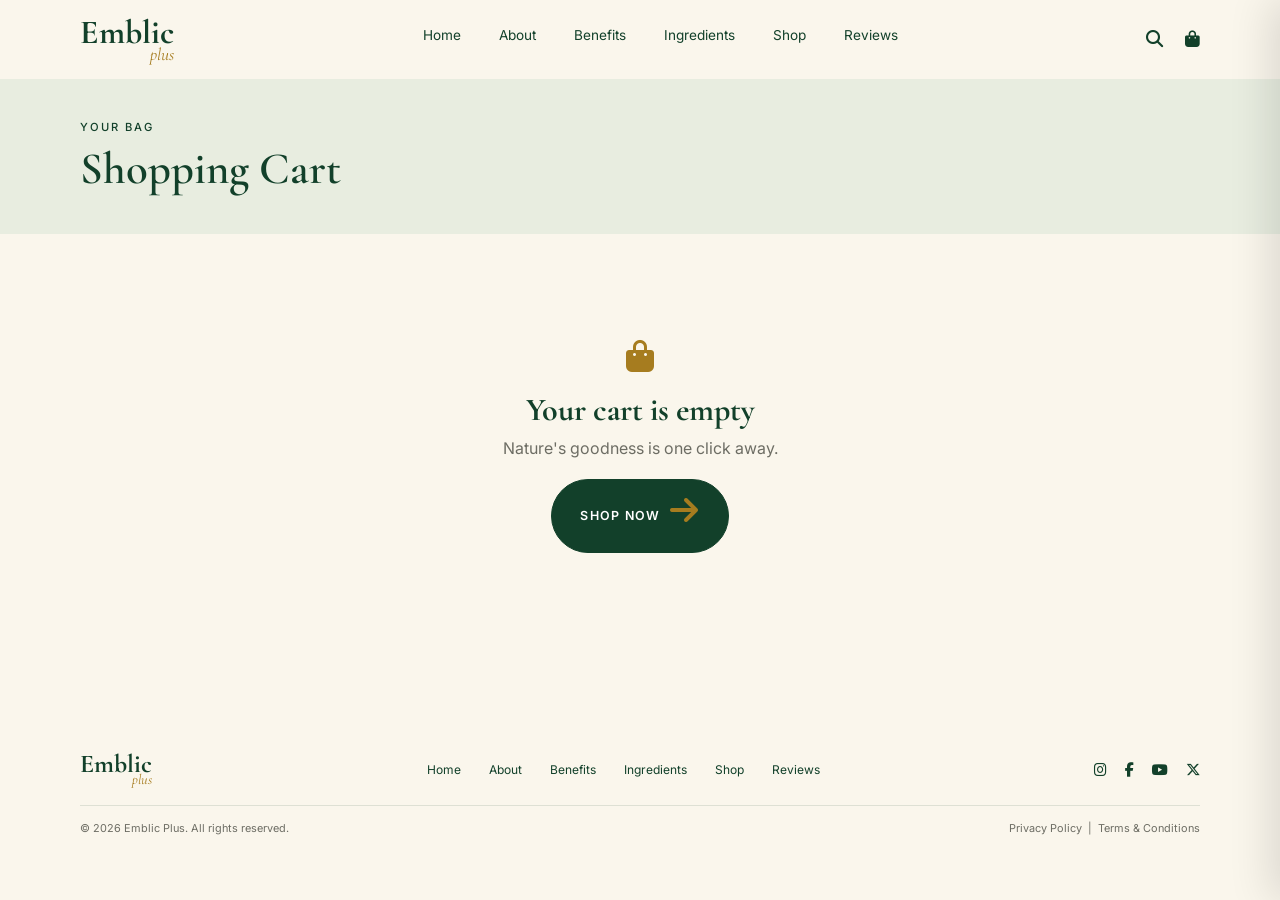
==== checkout.html @ 17063d4d "js embebed" ====
<!DOCTYPE html>
<html lang="en">
<head>
  <meta charset="UTF-8" />
  <meta name="viewport" content="width=device-width, initial-scale=1.0" />
  <title>Checkout | Emblic Plus</title>
  <link rel="preconnect" href="https://fonts.googleapis.com" />
  <link rel="preconnect" href="https://fonts.gstatic.com" crossorigin />
  <link href="https://fonts.googleapis.com/css2?family=Caveat:wght@500&family=Cormorant+Garamond:ital,wght@0,500;0,600;0,700;1,500;1,600&family=Inter:wght@400;500;600&display=swap" rel="stylesheet" />
  <link rel="stylesheet" href="https://cdnjs.cloudflare.com/ajax/libs/font-awesome/6.5.2/css/all.min.css" />
  <link rel="stylesheet" href="css/style.css" />
</head>
<body data-page="checkout">
  <div id="site-header"></div>

  <section class="checkout">
    <div class="container" id="checkoutWrap">
      <nav class="crumbs"><a href="cart.html">Cart</a> / <span>Checkout</span></nav>
      <h1 class="section-title">Checkout</h1>

      <div class="cart-grid">
        <form class="panel" id="checkoutForm" novalidate>
          <h3>Contact</h3>
          <div class="fields">
            <label class="field"><span>First name</span><input name="firstName" required autocomplete="given-name" /><em>Please enter your first name</em></label>
            <label class="field"><span>Last name</span><input name="lastName" required autocomplete="family-name" /><em>Please enter your last name</em></label>
            <label class="field"><span>Phone</span><input name="phone" type="tel" required pattern="^(\+92|0)3[0-9]{2}-?[0-9]{7}$" placeholder="03XX-XXXXXXX" autocomplete="tel" /><em>Enter a valid mobile number, e.g. 0300-1234567</em></label>
            <label class="field"><span>Email <small>(optional)</small></span><input name="email" type="email" autocomplete="email" /><em>Enter a valid email</em></label>
          </div>

          <h3>Delivery address</h3>
          <div class="fields">
            <label class="field field--full"><span>Address</span><input name="address" required autocomplete="street-address" placeholder="House, street, area" /><em>Please enter your address</em></label>
            <label class="field"><span>City</span>
              <select name="city" required>
                <option value="">Select city</option>
                <option>Karachi</option><option>Lahore</option><option>Islamabad</option><option>Rawalpindi</option>
                <option>Faisalabad</option><option>Multan</option><option>Peshawar</option><option>Quetta</option>
                <option>Sialkot</option><option>Hyderabad</option><option>Other</option>
              </select><em>Please choose your city</em></label>
            <label class="field"><span>Postal code <small>(optional)</small></span><input name="postal" inputmode="numeric" autocomplete="postal-code" /></label>
            <label class="field field--full"><span>Order notes <small>(optional)</small></span><textarea name="notes" rows="2" placeholder="Landmark, delivery time…"></textarea></label>
          </div>

          <h3>Payment</h3>
          <div class="pay">
            <label class="pay__opt"><input type="radio" name="payment" value="cod" checked /><span><i class="fa-solid fa-money-bill-wave"></i> Cash on Delivery<small>Pay when your order arrives</small></span></label>
            <label class="pay__opt"><input type="radio" name="payment" value="bank" /><span><i class="fa-solid fa-building-columns"></i> Bank Transfer / JazzCash / Easypaisa<small>Details shared after you place the order</small></span></label>
          </div>
          <p class="note" id="bankInfo" hidden><i class="fa-solid fa-circle-info"></i> We'll send account details by SMS. Your order ships once payment is confirmed.</p>

          <button class="btn btn-block" type="submit">Place Order <i class="fa-solid fa-lock"></i></button>
          <p class="muted small center">Demo store: no real payment is taken.</p>
        </form>

        <aside class="panel summary">
          <h3>Order Summary</h3>
          <div id="summaryItems"></div>
          <form class="coupon" id="couponForm2">
            <input name="code" placeholder="Discount code" />
            <button class="btn btn-sm btn-outline">Apply</button>
            <p class="coupon__msg"></p>
          </form>
          <div id="summaryRows"></div>
        </aside>
      </div>
    </div>
    <div class="container" id="orderDone" hidden></div>
  </section>

  <div id="site-footer"></div>

  <script src="js/data.js"></script>
  <script src="js/main.js"></script>
</body>
</html>
---- css/style.css ----
/* ==========================================================
   EMBLIC PLUS — styles
   0 base · 1 header · 2 hero · 3 about · 4 benefits · 5 products
   6 ingredients · 7 reviews · 8 cta/newsletter · 9 footer
   10 drawer/search/toast · 11 shop · 12 product · 13 cart/checkout
   14 responsive
   ========================================================== */

/* ========== 0. BASE ========== */
:root {
  --green-900: #12402a;
  --green-700: #1d5a3a;
  --green-100: #e3ebdd;
  --gold: #a67c1f;
  --gold-soft: rgba(166, 124, 31, 0.35);
  --cream: #faf6ec;
  --cream-2: #f3eee1;
  --sage: #e8ede0;
  --white: #fffdf8;
  --text: #3d3d38;
  --muted: #6d6d64;
  --line: rgba(18, 64, 42, 0.12);
  --danger: #b2452f;
  --radius: 10px;
  --shadow: 0 6px 24px rgba(40, 35, 20, 0.08);
  --font-head: "Cormorant Garamond", Georgia, serif;
  --font-body: "Inter", system-ui, sans-serif;
}

*, *::before, *::after { margin: 0; padding: 0; box-sizing: border-box; }
html { scroll-behavior: smooth; scroll-padding-top: 80px; }
body { font-family: var(--font-body); color: var(--text); background: var(--cream); line-height: 1.6; overflow-x: hidden; }
body.lock { overflow: hidden; }
img { max-width: 100%; display: block; }
a { text-decoration: none; color: inherit; }
button, input, select, textarea { font: inherit; color: inherit; }
button { cursor: pointer; border: none; background: none; }
[hidden] { display: none !important; }

.container { width: min(1120px, 100% - 32px); margin-inline: auto; }
.muted { color: var(--muted); }
.small { font-size: 0.78rem; }
.center { text-align: center; }

.eyebrow {
  font-size: 0.7rem; font-weight: 500; letter-spacing: 0.18em;
  text-transform: uppercase; color: var(--green-900);
}
.section-title {
  font-family: var(--font-head); font-weight: 600;
  font-size: clamp(2rem, 4vw, 2.8rem); line-height: 1.1; color: var(--green-900);
}
.btn {
  display: inline-flex; align-items: center; justify-content: center; gap: 10px;
  padding: 14px 28px; border-radius: 40px; border: 1.5px solid var(--green-900);
  background: var(--green-900); color: #fff;
  font-size: 0.78rem; font-weight: 600; letter-spacing: 0.1em; text-transform: uppercase;
  transition: background 0.3s, transform 0.3s, color 0.3s;
}
.btn:hover { background: var(--green-700); border-color: var(--green-700); transform: translateY(-2px); }
.btn-sm { padding: 10px 20px; font-size: 0.7rem; }
.btn-block { width: 100%; }
.btn-light { background: #fff; border-color: #fff; color: var(--green-900); }
.btn-light:hover { background: var(--cream); border-color: var(--cream); }
.btn-outline { background: transparent; color: var(--green-900); }
.btn-outline:hover { background: var(--green-900); color: #fff; }
.btn.disabled { opacity: 0.4; pointer-events: none; }
.btn:focus-visible, a:focus-visible, button:focus-visible { outline: 2px solid var(--gold); outline-offset: 3px; }

.icon-btn { width: 36px; height: 36px; border-radius: 50%; display: grid; place-items: center; color: var(--green-900); transition: background 0.2s; }
.icon-btn:hover { background: var(--cream-2); }

.icon-circle {
  width: 38px; height: 38px; margin: 0 auto 8px; border-radius: 50%;
  border: 1.5px solid var(--gold); color: var(--gold);
  display: grid; place-items: center; font-size: 0.9rem;
}
.stars { color: var(--gold); font-size: 0.7rem; display: flex; align-items: center; gap: 2px; }
.stars span { color: var(--muted); margin-left: 6px; font-size: 0.72rem; }
.link-arrow { font-size: 0.8rem; font-weight: 600; color: var(--green-900); display: inline-flex; gap: 8px; align-items: center; border-bottom: 1px solid var(--gold); padding-bottom: 2px; }
.link-arrow:hover { color: var(--gold); }
.link-muted { font-size: 0.75rem; color: var(--muted); text-decoration: underline; text-underline-offset: 3px; }
.link-muted:hover { color: var(--danger); }
.link-center { display: block; text-align: center; font-size: 0.78rem; color: var(--green-900); margin-top: 12px; text-decoration: underline; text-underline-offset: 3px; }

/* ========== 1. HEADER ========== */
.header { position: sticky; top: 0; z-index: 50; padding: 16px 0; background: var(--cream); transition: background 0.3s, box-shadow 0.3s, padding 0.3s; }
.header--over { position: fixed; left: 0; width: 100%; background: transparent; padding: 22px 0; }
.header.scrolled { background: rgba(250, 246, 236, 0.94); backdrop-filter: blur(8px); box-shadow: 0 2px 16px rgba(0, 0, 0, 0.06); }
.header--over.scrolled { padding: 12px 0; } /* fixed header can shrink without moving the page */
.header__inner { display: flex; align-items: center; justify-content: space-between; gap: 24px; }

.logo { display: inline-flex; flex-direction: column; line-height: 1; }
.logo__name { font-family: var(--font-head); font-size: 2.1rem; font-weight: 700; color: var(--green-900); }
.logo__plus { font-family: var(--font-head); font-style: italic; color: var(--gold); font-size: 1.1rem; align-self: flex-end; margin-top: -4px; }

.nav { display: flex; gap: 38px; }
.nav a { font-size: 0.85rem; color: var(--green-900); padding-bottom: 6px; border-bottom: 2px solid transparent; transition: border-color 0.3s; }
.nav a:hover, .nav a.active { border-color: var(--gold); }

.header__icons { display: flex; align-items: center; gap: 22px; }
.header__icons button { font-size: 1.05rem; color: var(--green-900); position: relative; }
.cart-count {
  position: absolute; top: -8px; right: -10px; min-width: 17px; height: 17px; padding: 0 4px;
  background: var(--gold); color: #fff; font-size: 0.6rem; font-weight: 600; border-radius: 10px;
  display: grid; place-items: center;
}
.burger { display: none; }

/* ========== 2. HERO ========== */
.hero {
  position: relative; overflow: hidden; isolation: isolate;
  min-height: clamp(560px, 56.3vw, 860px);
  display: flex; align-items: center; padding: 110px 0 60px;
}
.hero__img { position: absolute; inset: 0; width: 100%; height: 100%; object-fit: cover; object-position: right bottom; z-index: -1; }
.hero__inner { position: relative; }
.hero__content { max-width: 470px; animation: rise 0.9s ease both; }
.hero__content .eyebrow span { color: var(--gold); margin: 0 8px; }
.hero h1 {
  font-family: var(--font-head); font-weight: 600; color: var(--green-900);
  font-size: clamp(2.6rem, 5vw, 4rem); line-height: 1.02; margin: 18px 0 22px;
}
.hero h1 em { color: var(--gold); font-weight: 500; }
.hero__text { font-size: 0.95rem; color: var(--muted); margin-bottom: 28px; max-width: 400px; }

.hero__features { display: flex; margin-bottom: 32px; }
.hero__feature {
  text-align: center; font-size: 0.66rem; font-weight: 500; letter-spacing: 0.08em;
  text-transform: uppercase; color: var(--green-900); padding: 0 22px; line-height: 1.5;
}
.hero__feature:first-child { padding-left: 0; }
.hero__feature + .hero__feature { border-left: 1px solid var(--gold-soft); }
.hero__ctas { display: flex; align-items: center; gap: 20px; }
.hero__price { font-size: 0.82rem; color: var(--muted); }
.hero__price strong { color: var(--green-900); }

.badge {
  position: absolute; top: 17%; right: 9%; width: 108px; height: 108px; border-radius: 50%;
  border: 1.5px solid var(--gold); color: var(--gold); display: grid; place-items: center;
}
.badge__ring { position: absolute; inset: 0; animation: spin 24s linear infinite; }
.badge__ring text { font-size: 8.2px; letter-spacing: 1.6px; fill: var(--gold); font-family: var(--font-body); font-weight: 600; }
.badge i { font-size: 1.3rem; }

@keyframes spin { to { transform: rotate(360deg); } }
@keyframes rise { from { opacity: 0; transform: translateY(18px); } to { opacity: 1; transform: none; } }

/* ========== 3. ABOUT ========== */
.about { padding: 64px 0; background: var(--cream); }
.about__grid { display: grid; grid-template-columns: 300px 1.2fr 1fr; gap: 48px; align-items: center; }
.about__img img { width: 100%; aspect-ratio: 5 / 4; object-fit: cover; border-radius: var(--radius); box-shadow: var(--shadow); }
.about__content .section-title { margin: 10px 0 16px; }
.about__content p:not(.eyebrow) { font-size: 0.88rem; color: var(--muted); margin-bottom: 22px; max-width: 400px; }
.about__points { border-left: 1px solid var(--line); padding-left: 32px; display: grid; gap: 24px; }
.point { display: flex; align-items: center; gap: 16px; }
.point .icon-circle { margin: 0; flex-shrink: 0; width: 44px; height: 44px; }
.point h4 { font-size: 0.88rem; font-weight: 600; color: var(--green-900); }
.point p { font-size: 0.75rem; color: var(--muted); }

/* ========== 4. BENEFITS ========== */
.benefits { position: relative; background: var(--sage); padding: 64px 0; overflow: hidden; }
.benefits::after {
  content: ""; position: absolute; inset: 0 0 0 40%;
  background: url("../images/benefits.jpg") right center / cover no-repeat;
  -webkit-mask-image: linear-gradient(90deg, transparent, #000 35%);
          mask-image: linear-gradient(90deg, transparent, #000 35%);
}
.benefits__inner { position: relative; z-index: 1; }
.benefits__content { max-width: 460px; }
.benefits .section-title { font-size: clamp(1.9rem, 3.4vw, 2.5rem); margin: 8px 0 12px; }
.benefits__lead { font-size: 0.85rem; color: var(--muted); margin-bottom: 22px; max-width: 340px; }
.checklist { display: grid; grid-template-columns: 1fr 1fr; gap: 12px 30px; }
.checklist span { display: flex; align-items: center; gap: 10px; font-size: 0.8rem; color: var(--green-900); }
.checklist i { color: var(--green-700); font-size: 1rem; }
.benefits__note {
  position: absolute; top: -18px; left: 47%;
  font-family: "Caveat", cursive; font-size: 1.5rem; line-height: 1.15;
  color: var(--green-900); transform: rotate(-4deg);
}
.benefits__note svg { display: block; width: 56px; margin: 4px 0 0 30px; fill: none; stroke: var(--green-900); stroke-width: 1.6; stroke-linecap: round; }

/* ========== 5. PRODUCTS ========== */
.featured { padding: 72px 0; background: var(--white); }
.featured--related { background: var(--cream-2); }
.section-head { display: flex; justify-content: space-between; align-items: flex-end; gap: 20px; margin-bottom: 32px; }
.section-head .section-title { margin-top: 6px; }

.grid-products { display: grid; grid-template-columns: repeat(4, 1fr); gap: 24px; }
.grid-products--3 { grid-template-columns: repeat(3, 1fr); }
.card { background: #fff; border-radius: var(--radius); overflow: hidden; box-shadow: var(--shadow); display: flex; flex-direction: column; transition: transform 0.3s, box-shadow 0.3s; }
.card:hover { transform: translateY(-4px); box-shadow: 0 14px 34px rgba(40, 35, 20, 0.12); }
.card__img { position: relative; display: block; aspect-ratio: 1; overflow: hidden; background: var(--cream-2); }
.card__img img { width: 100%; height: 100%; object-fit: cover; transition: transform 0.6s; }
.card:hover .card__img img { transform: scale(1.05); }
.tag {
  position: absolute; top: 12px; left: 12px; background: var(--green-900); color: #fff;
  font-size: 0.62rem; font-weight: 600; letter-spacing: 0.1em; text-transform: uppercase;
  padding: 5px 10px; border-radius: 20px;
}
.card__body { padding: 16px 18px 18px; display: flex; flex-direction: column; gap: 4px; flex: 1; }
.card h3 { font-family: var(--font-head); font-size: 1.35rem; font-weight: 600; color: var(--green-900); line-height: 1.15; }
.card h3 a:hover { color: var(--gold); }
.card__foot { margin-top: auto; padding-top: 12px; display: flex; align-items: center; justify-content: space-between; gap: 8px; }
.price { font-weight: 600; color: var(--green-900); font-size: 0.92rem; }
.price s { color: var(--muted); font-weight: 400; font-size: 0.75rem; margin-left: 4px; }
.card .price s { display: block; margin: 0; }
.card .btn-sm { padding: 9px 14px; }

/* ========== 6. INGREDIENTS ========== */
.ingredients { padding: 64px 0; background: var(--cream); }
.ingredients__grid { display: grid; grid-template-columns: 320px 1fr; gap: 50px; align-items: center; }
.ingredients__intro .section-title { margin: 8px 0 12px; }
.ingredients__intro p:not(.eyebrow) { font-size: 0.85rem; color: var(--muted); margin-bottom: 20px; }
.ingredients__list { display: grid; grid-template-columns: repeat(4, 1fr); gap: 20px; }
.ingredient { text-align: center; }
.ingredient__img {
  display: block; width: 92px; height: 92px; border-radius: 50%; overflow: hidden;
  margin: 0 auto 14px; border: 3px solid #fff; box-shadow: 0 6px 18px rgba(0, 0, 0, 0.12);
  transition: transform 0.3s;
}
.ingredient__img img, .ingredient__img svg { width: 100%; height: 100%; object-fit: cover; }
.ingredient:hover .ingredient__img { transform: scale(1.08); }
.ingredient h4 { font-size: 0.85rem; font-weight: 600; color: var(--green-900); margin-bottom: 4px; }
.ingredient p { font-size: 0.72rem; color: var(--muted); line-height: 1.5; }

/* ========== 7. REVIEWS ========== */
.reviews { background: var(--cream-2); padding: 56px 0; }
.reviews__head { display: flex; justify-content: space-between; align-items: flex-end; margin-bottom: 22px; }
.reviews .section-title { font-size: clamp(1.7rem, 3vw, 2.2rem); margin-top: 4px; }
.reviews__arrows { display: flex; gap: 10px; }
.reviews__arrows button {
  width: 34px; height: 34px; border-radius: 50%; border: 1px solid var(--green-900);
  color: var(--green-900); font-size: 0.7rem; transition: all 0.3s;
}
.reviews__arrows button:hover { background: var(--green-900); color: #fff; }
.reviews__track {
  display: grid; grid-auto-flow: column; grid-auto-columns: calc((100% - 40px) / 3); gap: 20px;
  overflow-x: auto; scroll-snap-type: x mandatory; scrollbar-width: none; padding-bottom: 4px;
}
.reviews__track::-webkit-scrollbar { display: none; }
.review { scroll-snap-align: start; display: flex; gap: 14px; background: #fff; padding: 20px; border-radius: var(--radius); box-shadow: 0 2px 10px rgba(0, 0, 0, 0.04); }
.review__avatar {
  width: 40px; height: 40px; border-radius: 50%; flex-shrink: 0; display: grid; place-items: center;
  background: var(--green-100); color: var(--green-900); font-size: 0.72rem; font-weight: 600;
}
.review .stars { margin-bottom: 8px; }
.review p { font-size: 0.8rem; line-height: 1.55; margin-bottom: 10px; }
.review h5 { font-size: 0.75rem; font-weight: 600; color: var(--green-900); }
.review span:not(.review__avatar) { font-size: 0.7rem; color: var(--muted); }

/* ========== 8. CTA + NEWSLETTER ========== */
.cta { background: linear-gradient(100deg, #0f3a25, #1d5a3a 60%, #144530); color: #fff; padding: 34px 0; }
.cta__inner { display: flex; align-items: center; justify-content: space-between; gap: 24px; flex-wrap: wrap; }
.cta .eyebrow { color: rgba(255, 255, 255, 0.75); font-size: 0.6rem; }
.cta h2 { font-family: var(--font-head); font-weight: 500; font-size: clamp(1.6rem, 3vw, 2.1rem); line-height: 1.1; margin-top: 6px; }
.cta__perk { display: flex; align-items: center; gap: 12px; font-size: 0.7rem; line-height: 1.4; color: rgba(255, 255, 255, 0.85); }
.cta__perk strong { color: #fff; font-weight: 600; }
.cta__perk i { font-size: 1.4rem; }

.newsletter { padding: 40px 0; background: var(--cream); border-bottom: 1px solid var(--line); }
.newsletter__inner { display: flex; align-items: center; justify-content: space-between; gap: 24px; flex-wrap: wrap; }
.newsletter h3 { font-family: var(--font-head); font-size: 1.6rem; color: var(--green-900); font-weight: 600; }
.newsletter__form { display: flex; gap: 10px; flex: 1; max-width: 440px; }
.newsletter__form input { flex: 1; min-width: 0; }
.nl-done { color: var(--green-900); font-size: 0.85rem; }
.nl-done i { color: var(--gold); margin-right: 6px; }

/* shared input look */
input:not([type="radio"]), select, textarea {
  width: 100%; padding: 12px 16px; border: 1px solid var(--line); border-radius: 8px; background: #fff;
  font-size: 0.85rem; transition: border-color 0.2s, box-shadow 0.2s;
}
.newsletter input, .coupon input { border-radius: 40px; }
input:focus, select:focus, textarea:focus { outline: none; border-color: var(--green-700); box-shadow: 0 0 0 3px rgba(29, 90, 58, 0.12); }

/* ========== 9. FOOTER ========== */
.footer { background: var(--cream); padding: 28px 0 18px; }
.footer .logo__name { font-size: 1.6rem; }
.footer .logo__plus { font-size: 0.9rem; }
.footer__top { display: flex; align-items: center; justify-content: space-between; gap: 20px; padding-bottom: 18px; border-bottom: 1px solid var(--line); }
.footer__links { display: flex; gap: 28px; flex-wrap: wrap; }
.footer__links a { font-size: 0.75rem; color: var(--green-900); transition: color 0.3s; }
.footer__links a:hover { color: var(--gold); }
.footer__social { display: flex; gap: 18px; font-size: 0.9rem; color: var(--green-900); }
.footer__social a:hover { color: var(--gold); }
.footer__bottom { display: flex; justify-content: space-between; gap: 12px; padding-top: 14px; font-size: 0.68rem; color: var(--muted); }
.footer__bottom a:hover { color: var(--gold); }

/* ========== 10. DRAWER / SEARCH / TOAST ========== */
.overlay { position: fixed; inset: 0; background: rgba(18, 30, 22, 0.4); opacity: 0; pointer-events: none; transition: opacity 0.3s; z-index: 90; }
.overlay.show { opacity: 1; pointer-events: auto; }
.drawer {
  position: fixed; top: 0; right: 0; height: 100%; width: min(420px, 100%); background: var(--cream);
  z-index: 100; display: flex; flex-direction: column; transform: translateX(100%); transition: transform 0.35s ease;
  box-shadow: -10px 0 40px rgba(0, 0, 0, 0.12);
}
.drawer.open { transform: none; }
.drawer__head { display: flex; justify-content: space-between; align-items: center; padding: 20px 24px; border-bottom: 1px solid var(--line); }
.drawer__head h3 { font-family: var(--font-head); font-size: 1.6rem; color: var(--green-900); }
.drawer__items { flex: 1; overflow-y: auto; padding: 8px 24px; }
.drawer__foot { padding: 18px 24px 22px; border-top: 1px solid var(--line); background: #fff; }
.drawer__foot .row { margin-bottom: 4px; }
.drawer__foot .btn { margin-top: 12px; }

.ship-bar { padding: 14px 24px 0; font-size: 0.75rem; color: var(--green-900); }
.ship-bar:empty { display: none; }
.ship-bar i { color: var(--gold); }
.ship-bar__track { height: 5px; border-radius: 4px; background: var(--green-100); margin-top: 8px; overflow: hidden; }
.ship-bar__track span { display: block; height: 100%; background: var(--green-700); border-radius: 4px; transition: width 0.4s; }

.line { display: grid; grid-template-columns: 72px 1fr auto; gap: 14px; padding: 16px 0; border-bottom: 1px solid var(--line); align-items: center; }
.line:last-of-type { border-bottom: none; }
.line img { width: 72px; height: 72px; object-fit: cover; border-radius: 8px; }
.line__info { display: flex; flex-direction: column; gap: 2px; }
.line__name { font-family: var(--font-head); font-size: 1.15rem; font-weight: 600; color: var(--green-900); line-height: 1.1; }
.line__end { display: flex; flex-direction: column; align-items: flex-end; gap: 6px; font-size: 0.85rem; color: var(--green-900); }

.qty { display: inline-flex; align-items: center; border: 1px solid var(--line); border-radius: 40px; background: #fff; }
.qty button { width: 40px; height: 44px; font-size: 1.1rem; color: var(--green-900); }
.qty span { min-width: 28px; text-align: center; font-weight: 600; font-size: 0.9rem; }
.qty--sm { margin-top: 6px; align-self: flex-start; }
.qty--sm button { width: 28px; height: 28px; font-size: 0.95rem; }
.qty--sm span { min-width: 20px; font-size: 0.78rem; }

.empty { text-align: center; padding: 50px 0; color: var(--muted); }
.empty i { font-size: 2rem; color: var(--gold); margin-bottom: 12px; }
.empty p { margin-bottom: 18px; }
.empty--page { padding: 70px 0 90px; }
.empty--page h3 { font-family: var(--font-head); font-size: 2rem; color: var(--green-900); }

.search { position: fixed; inset: 0; z-index: 110; background: rgba(18, 30, 22, 0.45); display: flex; justify-content: center; padding: 90px 16px; }
.search__box { width: min(560px, 100%); background: var(--cream); border-radius: 14px; box-shadow: var(--shadow); align-self: flex-start; overflow: hidden; }
.search__field { display: flex; align-items: center; gap: 10px; padding: 10px 14px 10px 20px; border-bottom: 1px solid var(--line); color: var(--green-900); }
.search__field input { border: none; background: transparent; box-shadow: none !important; padding: 10px 0; font-size: 1rem; }
.search__results { padding: 8px; max-height: 60vh; overflow-y: auto; }
.search__results > p { padding: 16px; }
.search__hit { display: flex; align-items: center; gap: 14px; padding: 10px 12px; border-radius: 8px; }
.search__hit:hover { background: var(--cream-2); }
.search__hit img { width: 48px; height: 48px; border-radius: 6px; object-fit: cover; }
.search__hit span { flex: 1; display: flex; flex-direction: column; font-size: 0.85rem; color: var(--green-900); }
.search__hit small { color: var(--muted); }
.search__hit em { font-style: normal; font-size: 0.8rem; font-weight: 600; color: var(--green-900); }

.toast {
  position: fixed; bottom: 24px; left: 50%; transform: translate(-50%, 140%); z-index: 120;
  background: var(--green-900); color: #fff; padding: 12px 14px 12px 18px; border-radius: 40px;
  font-size: 0.8rem; display: flex; align-items: center; gap: 10px; box-shadow: 0 10px 30px rgba(0, 0, 0, 0.2);
  transition: transform 0.35s ease, visibility 0.35s; white-space: nowrap; max-width: calc(100% - 32px); visibility: hidden;
}
.toast.show { transform: translate(-50%, 0); visibility: visible; }
.toast i { color: #d7b866; }
.toast button { color: var(--green-900); background: #fff; border-radius: 20px; padding: 5px 12px; font-size: 0.72rem; font-weight: 600; }

/* ========== 11. SHOP ========== */
.page-hero { background: var(--sage); padding: 56px 0 48px; }
.page-hero .section-title { margin: 8px 0 8px; }
.page-hero--sm { padding: 40px 0 32px; }
.shop { padding: 40px 0 80px; }
.toolbar { display: flex; justify-content: space-between; align-items: center; gap: 16px; flex-wrap: wrap; margin-bottom: 28px; }
.chips { display: flex; gap: 8px; flex-wrap: wrap; }
.chip { padding: 8px 18px; border-radius: 40px; border: 1px solid var(--line); font-size: 0.78rem; color: var(--green-900); background: #fff; transition: all 0.2s; }
.chip:hover { border-color: var(--green-900); }
.chip.active { background: var(--green-900); border-color: var(--green-900); color: #fff; }
.toolbar__right { display: flex; align-items: center; gap: 14px; }
.toolbar select { width: auto; border-radius: 40px; padding: 9px 16px; }

/* ========== 12. PRODUCT ========== */
.product-page { padding: 32px 0 72px; }
.crumbs { font-size: 0.75rem; color: var(--muted); margin-bottom: 22px; }
.crumbs a:hover { color: var(--gold); }
.pd { display: grid; grid-template-columns: 1.05fr 1fr; gap: 56px; align-items: start; }
.pd__media { position: relative; border-radius: 14px; overflow: hidden; box-shadow: var(--shadow); position: sticky; top: 96px; }
.pd__media img { width: 100%; aspect-ratio: 1; object-fit: cover; }
.pd__info .section-title { margin: 6px 0 4px; }
.pd__size { color: var(--gold); font-family: var(--font-head); font-style: italic; font-size: 1.3rem; margin-bottom: 10px; }
.price--lg { font-size: 1.5rem; margin: 16px 0 18px; display: flex; align-items: baseline; gap: 10px; flex-wrap: wrap; }
.price--lg s { font-size: 1rem; margin: 0; }
.price--lg em { font-style: normal; font-size: 0.7rem; background: var(--green-100); color: var(--green-900); padding: 4px 10px; border-radius: 20px; letter-spacing: 0.04em; }
.pd__desc { font-size: 0.9rem; color: var(--muted); margin-bottom: 16px; }
.pd__details { list-style: none; display: grid; grid-template-columns: 1fr 1fr; gap: 8px 16px; margin-bottom: 26px; }
.pd__details li { font-size: 0.8rem; color: var(--green-900); display: flex; gap: 8px; align-items: center; }
.pd__details i { color: var(--green-700); }
.pd__buy { display: flex; gap: 12px; margin-bottom: 12px; }
.pd__buy .btn { flex: 1; }
.pd__perks { display: flex; flex-wrap: wrap; gap: 10px 22px; margin: 22px 0; padding: 16px 0; border-block: 1px solid var(--line); }
.pd__perks span { font-size: 0.75rem; color: var(--green-900); display: flex; gap: 8px; align-items: center; }
.pd__perks i { color: var(--gold); }
.acc { border-bottom: 1px solid var(--line); padding: 14px 0; }
.acc summary { cursor: pointer; font-weight: 600; font-size: 0.85rem; color: var(--green-900); list-style: none; display: flex; justify-content: space-between; }
.acc summary::-webkit-details-marker { display: none; }
.acc summary::after { content: "+"; font-size: 1.1rem; color: var(--gold); }
.acc[open] summary::after { content: "−"; }
.acc p { font-size: 0.82rem; color: var(--muted); margin-top: 10px; }

/* ========== 13. CART / CHECKOUT ========== */
.cart-page { padding: 36px 0 80px; }
.checkout { padding: 32px 0 80px; }
.checkout .section-title { margin-bottom: 24px; }
.cart-grid { display: grid; grid-template-columns: 1.6fr 1fr; gap: 28px; align-items: start; }
.panel { background: #fff; border-radius: 14px; padding: 24px 28px; box-shadow: var(--shadow); }
.panel h3 { font-family: var(--font-head); font-size: 1.5rem; color: var(--green-900); font-weight: 600; margin-bottom: 14px; }
.panel h3:not(:first-child) { margin-top: 26px; }
.cart-page .panel > .link-muted { display: inline-block; margin-top: 16px; text-decoration: none; }
.summary { position: sticky; top: 96px; }
.summary .ship-bar { padding: 0 0 16px; }
.row { display: flex; justify-content: space-between; font-size: 0.85rem; padding: 6px 0; }
.row.discount { color: var(--green-700); }
.row.total { border-top: 1px solid var(--line); margin-top: 8px; padding-top: 14px; font-size: 1rem; color: var(--green-900); }
.summary .btn { margin: 18px 0 12px; }

.coupon { display: flex; flex-wrap: wrap; gap: 8px; margin: 6px 0 14px; }
.coupon input { flex: 1; min-width: 0; padding: 10px 16px; }
.coupon__msg { flex-basis: 100%; font-size: 0.72rem; }
.coupon__msg:empty { display: none; }
.coupon__msg.ok { color: var(--green-700); }
.coupon__msg.err { color: var(--danger); }

.mini { display: grid; grid-template-columns: 56px 1fr auto; gap: 12px; align-items: center; padding: 8px 0; font-size: 0.82rem; color: var(--green-900); }
.mini__img { position: relative; }
.mini__img img { width: 56px; height: 56px; border-radius: 8px; object-fit: cover; }
.mini__img b { position: absolute; top: -6px; right: -6px; background: var(--gold); color: #fff; font-size: 0.62rem; width: 20px; height: 20px; border-radius: 50%; display: grid; place-items: center; }
.mini__name { display: flex; flex-direction: column; line-height: 1.3; }
.mini__name small { color: var(--muted); }

.fields { display: grid; grid-template-columns: 1fr 1fr; gap: 14px 16px; }
.field { display: flex; flex-direction: column; gap: 6px; font-size: 0.75rem; font-weight: 500; color: var(--green-900); }
.field small { color: var(--muted); font-weight: 400; }
.field--full { grid-column: 1 / -1; }
.field em { display: none; font-style: normal; color: var(--danger); font-weight: 400; font-size: 0.7rem; }
.field.invalid input, .field.invalid select { border-color: var(--danger); }
.field.invalid em { display: block; }
textarea { resize: vertical; }

.pay { display: grid; gap: 10px; }
.pay__opt { display: flex; gap: 12px; align-items: flex-start; padding: 14px 16px; border: 1px solid var(--line); border-radius: 10px; cursor: pointer; transition: border-color 0.2s, background 0.2s; }
.pay__opt:has(input:checked) { border-color: var(--green-700); background: #f6faf3; }
.pay__opt input { margin-top: 4px; accent-color: var(--green-900); }
.pay__opt span { display: flex; flex-direction: column; font-size: 0.85rem; color: var(--green-900); font-weight: 500; }
.pay__opt span i { color: var(--gold); margin-right: 6px; }
.pay__opt small { color: var(--muted); font-weight: 400; font-size: 0.72rem; }
.note { margin-top: 12px; font-size: 0.75rem; color: var(--green-900); background: var(--sage); padding: 10px 14px; border-radius: 8px; }
#checkoutForm > .btn { margin: 26px 0 10px; }

.done { max-width: 560px; margin: 40px auto; text-align: center; background: #fff; border-radius: 16px; padding: 44px 32px; box-shadow: var(--shadow); }
.done__icon { width: 64px; height: 64px; border-radius: 50%; background: var(--green-900); color: #fff; display: grid; place-items: center; font-size: 1.5rem; margin: 0 auto 18px; }
.done .section-title { margin: 8px 0 14px; }
.done p { font-size: 0.88rem; margin-bottom: 12px; }
.done .btn { margin-top: 14px; }

/* ========== 14. RESPONSIVE ========== */
@media (max-width: 1000px) {
  .grid-products { grid-template-columns: repeat(2, 1fr); }
  .about__grid { grid-template-columns: 260px 1fr; }
  .about__points { grid-column: 1 / -1; border-left: none; padding-left: 0; grid-template-columns: repeat(3, 1fr); }
}

@media (max-width: 900px) {
  .burger { display: block; }
  .nav {
    display: none; position: absolute; top: 100%; left: 0; width: 100%;
    flex-direction: column; gap: 0; background: var(--cream); box-shadow: 0 10px 20px rgba(0, 0, 0, 0.08);
  }
  .nav.open { display: flex; }
  .nav a { padding: 14px 16px; border-bottom: 1px solid var(--line); }

  /* hero: text first, product photo underneath */
  .hero { flex-direction: column; align-items: stretch; min-height: 0; padding: 100px 0 0; background: var(--cream); }
  .hero__img { position: static; z-index: auto; height: 340px; object-position: 72% 80%; margin-top: 32px; }
  .badge { top: auto; bottom: 236px; right: auto; left: 16px; width: 82px; height: 82px; }
  .badge__ring text { font-size: 8.6px; }

  .ingredients__grid, .pd, .cart-grid { grid-template-columns: 1fr; }
  .pd { gap: 28px; }
  .pd__media, .summary { position: static; }
  .benefits::after { inset: auto 0 0 0; height: 220px; -webkit-mask-image: linear-gradient(180deg, transparent, #000 40%); mask-image: linear-gradient(180deg, transparent, #000 40%); }
  .benefits { padding-bottom: 240px; }
  .benefits__note { display: none; }
  .reviews__track { grid-auto-columns: calc((100% - 20px) / 2); }
  .grid-products--3 { grid-template-columns: repeat(2, 1fr); }
  .footer__top, .footer__bottom { flex-direction: column; text-align: center; gap: 14px; }
  .footer__links { justify-content: center; gap: 18px; }
}

@media (max-width: 600px) {
  .about { padding: 48px 0; }
  .about__grid { grid-template-columns: 1fr; gap: 28px; }
  .about__points { grid-template-columns: 1fr; }
  .grid-products, .grid-products--3 { gap: 14px; }
  .card__body { padding: 12px; }
  .card h3 { font-size: 1.1rem; }
  .card__foot { flex-direction: column; align-items: stretch; }
  .ingredients__list { grid-template-columns: repeat(2, 1fr); row-gap: 28px; }
  .reviews__track { grid-auto-columns: 88%; }
  .checklist, .fields, .pd__details { grid-template-columns: 1fr; }
  .hero__feature { padding: 0 12px; }
  .hero__ctas { flex-wrap: wrap; }
  .section-head { flex-direction: column; align-items: flex-start; }
  .reviews__head { flex-wrap: wrap; gap: 14px; }
  .cta__inner { flex-direction: column; align-items: flex-start; }
  .panel { padding: 20px 18px; }
  .newsletter__form { max-width: none; flex-basis: 100%; }
  .toast { white-space: normal; }
}
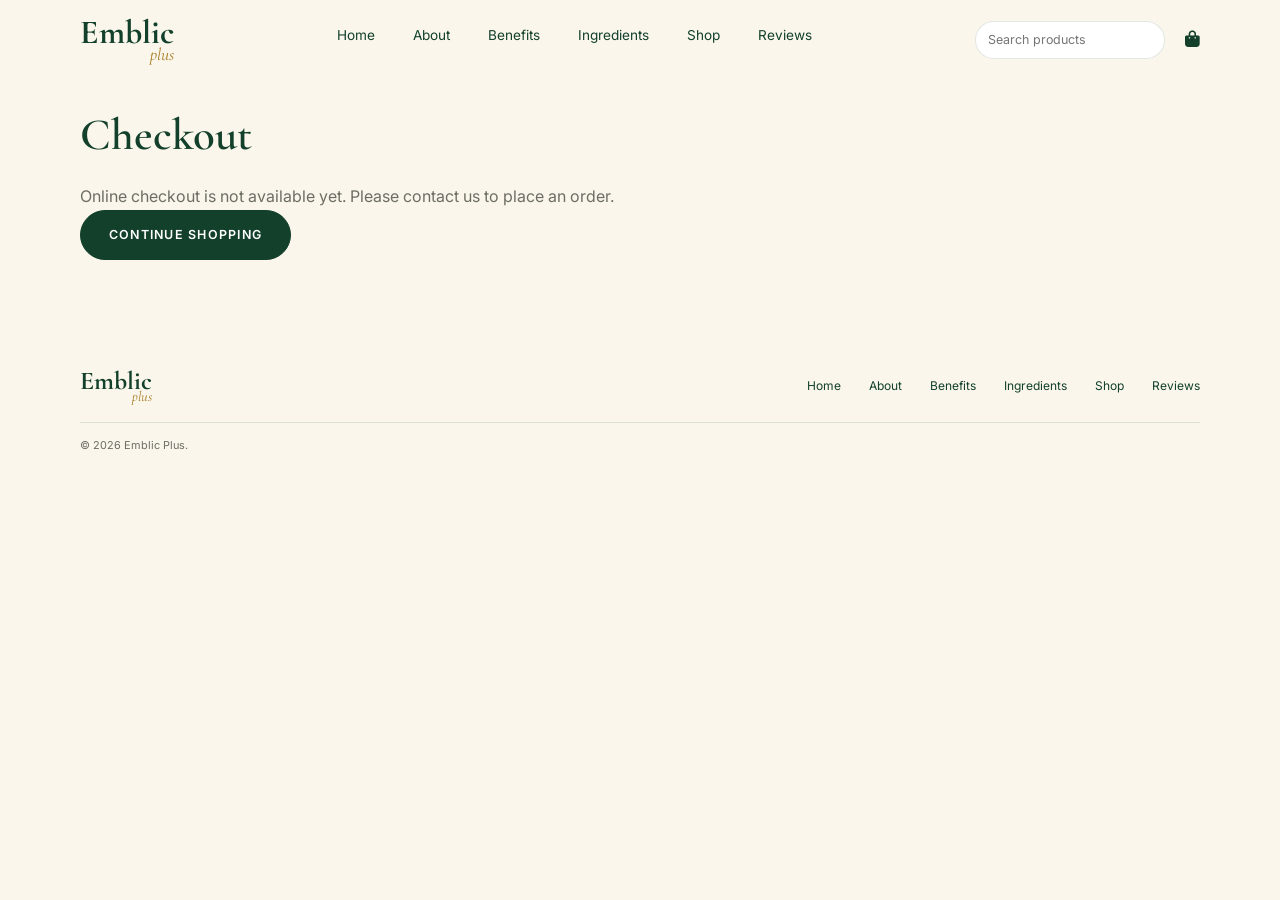
==== commit f594e4ad: "search and basic cart" ====
--- a/checkout.html
+++ b/checkout.html
@@ -14,58 +14,11 @@
   <div id="site-header"></div>
 
   <section class="checkout">
-    <div class="container" id="checkoutWrap">
-      <nav class="crumbs"><a href="cart.html">Cart</a> / <span>Checkout</span></nav>
+    <div class="container">
       <h1 class="section-title">Checkout</h1>
-
-      <div class="cart-grid">
-        <form class="panel" id="checkoutForm" novalidate>
-          <h3>Contact</h3>
-          <div class="fields">
-            <label class="field"><span>First name</span><input name="firstName" required autocomplete="given-name" /><em>Please enter your first name</em></label>
-            <label class="field"><span>Last name</span><input name="lastName" required autocomplete="family-name" /><em>Please enter your last name</em></label>
-            <label class="field"><span>Phone</span><input name="phone" type="tel" required pattern="^(\+92|0)3[0-9]{2}-?[0-9]{7}$" placeholder="03XX-XXXXXXX" autocomplete="tel" /><em>Enter a valid mobile number, e.g. 0300-1234567</em></label>
-            <label class="field"><span>Email <small>(optional)</small></span><input name="email" type="email" autocomplete="email" /><em>Enter a valid email</em></label>
-          </div>
-
-          <h3>Delivery address</h3>
-          <div class="fields">
-            <label class="field field--full"><span>Address</span><input name="address" required autocomplete="street-address" placeholder="House, street, area" /><em>Please enter your address</em></label>
-            <label class="field"><span>City</span>
-              <select name="city" required>
-                <option value="">Select city</option>
-                <option>Karachi</option><option>Lahore</option><option>Islamabad</option><option>Rawalpindi</option>
-                <option>Faisalabad</option><option>Multan</option><option>Peshawar</option><option>Quetta</option>
-                <option>Sialkot</option><option>Hyderabad</option><option>Other</option>
-              </select><em>Please choose your city</em></label>
-            <label class="field"><span>Postal code <small>(optional)</small></span><input name="postal" inputmode="numeric" autocomplete="postal-code" /></label>
-            <label class="field field--full"><span>Order notes <small>(optional)</small></span><textarea name="notes" rows="2" placeholder="Landmark, delivery time…"></textarea></label>
-          </div>
-
-          <h3>Payment</h3>
-          <div class="pay">
-            <label class="pay__opt"><input type="radio" name="payment" value="cod" checked /><span><i class="fa-solid fa-money-bill-wave"></i> Cash on Delivery<small>Pay when your order arrives</small></span></label>
-            <label class="pay__opt"><input type="radio" name="payment" value="bank" /><span><i class="fa-solid fa-building-columns"></i> Bank Transfer / JazzCash / Easypaisa<small>Details shared after you place the order</small></span></label>
-          </div>
-          <p class="note" id="bankInfo" hidden><i class="fa-solid fa-circle-info"></i> We'll send account details by SMS. Your order ships once payment is confirmed.</p>
-
-          <button class="btn btn-block" type="submit">Place Order <i class="fa-solid fa-lock"></i></button>
-          <p class="muted small center">Demo store: no real payment is taken.</p>
-        </form>
-
-        <aside class="panel summary">
-          <h3>Order Summary</h3>
-          <div id="summaryItems"></div>
-          <form class="coupon" id="couponForm2">
-            <input name="code" placeholder="Discount code" />
-            <button class="btn btn-sm btn-outline">Apply</button>
-            <p class="coupon__msg"></p>
-          </form>
-          <div id="summaryRows"></div>
-        </aside>
-      </div>
+      <p class="muted">Online checkout is not available yet. Please contact us to place an order.</p>
+      <a class="btn" href="shop.html">Continue shopping</a>
     </div>
-    <div class="container" id="orderDone" hidden></div>
   </section>
 
   <div id="site-footer"></div>
--- a/css/style.css
+++ b/css/style.css
@@ -28,7 +28,7 @@
 }
 
 *, *::before, *::after { margin: 0; padding: 0; box-sizing: border-box; }
-html { scroll-behavior: smooth; scroll-padding-top: 80px; }
+html { scroll-padding-top: 80px; }
 body { font-family: var(--font-body); color: var(--text); background: var(--cream); line-height: 1.6; overflow-x: hidden; }
 body.lock { overflow: hidden; }
 img { max-width: 100%; display: block; }
@@ -55,21 +55,15 @@
   padding: 14px 28px; border-radius: 40px; border: 1.5px solid var(--green-900);
   background: var(--green-900); color: #fff;
   font-size: 0.78rem; font-weight: 600; letter-spacing: 0.1em; text-transform: uppercase;
-  transition: background 0.3s, transform 0.3s, color 0.3s;
-}
-.btn:hover { background: var(--green-700); border-color: var(--green-700); transform: translateY(-2px); }
+}
 .btn-sm { padding: 10px 20px; font-size: 0.7rem; }
 .btn-block { width: 100%; }
 .btn-light { background: #fff; border-color: #fff; color: var(--green-900); }
-.btn-light:hover { background: var(--cream); border-color: var(--cream); }
 .btn-outline { background: transparent; color: var(--green-900); }
-.btn-outline:hover { background: var(--green-900); color: #fff; }
 .btn.disabled { opacity: 0.4; pointer-events: none; }
 .btn:focus-visible, a:focus-visible, button:focus-visible { outline: 2px solid var(--gold); outline-offset: 3px; }
 
-.icon-btn { width: 36px; height: 36px; border-radius: 50%; display: grid; place-items: center; color: var(--green-900); transition: background 0.2s; }
-.icon-btn:hover { background: var(--cream-2); }
-
+.icon-btn { width: 36px; height: 36px; border-radius: 50%; display: grid; place-items: center; color: var(--green-900); }
 .icon-circle {
   width: 38px; height: 38px; margin: 0 auto 8px; border-radius: 50%;
   border: 1.5px solid var(--gold); color: var(--gold);
@@ -78,16 +72,11 @@
 .stars { color: var(--gold); font-size: 0.7rem; display: flex; align-items: center; gap: 2px; }
 .stars span { color: var(--muted); margin-left: 6px; font-size: 0.72rem; }
 .link-arrow { font-size: 0.8rem; font-weight: 600; color: var(--green-900); display: inline-flex; gap: 8px; align-items: center; border-bottom: 1px solid var(--gold); padding-bottom: 2px; }
-.link-arrow:hover { color: var(--gold); }
 .link-muted { font-size: 0.75rem; color: var(--muted); text-decoration: underline; text-underline-offset: 3px; }
-.link-muted:hover { color: var(--danger); }
 .link-center { display: block; text-align: center; font-size: 0.78rem; color: var(--green-900); margin-top: 12px; text-decoration: underline; text-underline-offset: 3px; }
 
 /* ========== 1. HEADER ========== */
-.header { position: sticky; top: 0; z-index: 50; padding: 16px 0; background: var(--cream); transition: background 0.3s, box-shadow 0.3s, padding 0.3s; }
-.header--over { position: fixed; left: 0; width: 100%; background: transparent; padding: 22px 0; }
-.header.scrolled { background: rgba(250, 246, 236, 0.94); backdrop-filter: blur(8px); box-shadow: 0 2px 16px rgba(0, 0, 0, 0.06); }
-.header--over.scrolled { padding: 12px 0; } /* fixed header can shrink without moving the page */
+.header { position: sticky; top: 0; z-index: 50; padding: 16px 0; background: var(--cream); }
 .header__inner { display: flex; align-items: center; justify-content: space-between; gap: 24px; }
 
 .logo { display: inline-flex; flex-direction: column; line-height: 1; }
@@ -95,11 +84,16 @@
 .logo__plus { font-family: var(--font-head); font-style: italic; color: var(--gold); font-size: 1.1rem; align-self: flex-end; margin-top: -4px; }
 
 .nav { display: flex; gap: 38px; }
-.nav a { font-size: 0.85rem; color: var(--green-900); padding-bottom: 6px; border-bottom: 2px solid transparent; transition: border-color 0.3s; }
-.nav a:hover, .nav a.active { border-color: var(--gold); }
-
+.nav a { font-size: 0.85rem; color: var(--green-900); padding-bottom: 6px; border-bottom: 2px solid transparent; }
 .header__icons { display: flex; align-items: center; gap: 22px; }
-.header__icons button { font-size: 1.05rem; color: var(--green-900); position: relative; }
+.header__actions { display: flex; align-items: center; gap: 20px; }
+.site-search { position: relative; }
+header.header .header__actions .site-search input { width: 190px; padding: 8px 12px; border: 1px solid var(--line); border-radius: 24px; background: #fff; font-size: 0.78rem; }
+.search-results { position: absolute; top: calc(100% + 8px); right: 0; z-index: 60; width: min(300px, 80vw); padding: 6px; background: #fff; border: 1px solid var(--line); border-radius: 8px; box-shadow: var(--shadow); }
+.search-results a { display: flex; justify-content: space-between; gap: 12px; padding: 9px 10px; color: var(--green-900); font-size: 0.8rem; }
+.search-results p { padding: 9px 10px; font-size: 0.8rem; color: var(--muted); }
+.search-results span { color: var(--muted); white-space: nowrap; }
+.header__icons button, .header__icons a, .header__actions > a { display: inline-block; font-size: 1.05rem; color: var(--green-900); position: relative; }
 .cart-count {
   position: absolute; top: -8px; right: -10px; min-width: 17px; height: 17px; padding: 0 4px;
   background: var(--gold); color: #fff; font-size: 0.6rem; font-weight: 600; border-radius: 10px;
@@ -115,7 +109,7 @@
 }
 .hero__img { position: absolute; inset: 0; width: 100%; height: 100%; object-fit: cover; object-position: right bottom; z-index: -1; }
 .hero__inner { position: relative; }
-.hero__content { max-width: 470px; animation: rise 0.9s ease both; }
+.hero__content { max-width: 470px; }
 .hero__content .eyebrow span { color: var(--gold); margin: 0 8px; }
 .hero h1 {
   font-family: var(--font-head); font-weight: 600; color: var(--green-900);
@@ -139,12 +133,10 @@
   position: absolute; top: 17%; right: 9%; width: 108px; height: 108px; border-radius: 50%;
   border: 1.5px solid var(--gold); color: var(--gold); display: grid; place-items: center;
 }
-.badge__ring { position: absolute; inset: 0; animation: spin 24s linear infinite; }
+.badge__ring { position: absolute; inset: 0; }
 .badge__ring text { font-size: 8.2px; letter-spacing: 1.6px; fill: var(--gold); font-family: var(--font-body); font-weight: 600; }
 .badge i { font-size: 1.3rem; }
 
-@keyframes spin { to { transform: rotate(360deg); } }
-@keyframes rise { from { opacity: 0; transform: translateY(18px); } to { opacity: 1; transform: none; } }
 
 /* ========== 3. ABOUT ========== */
 .about { padding: 64px 0; background: var(--cream); }
@@ -176,7 +168,7 @@
 .benefits__note {
   position: absolute; top: -18px; left: 47%;
   font-family: "Caveat", cursive; font-size: 1.5rem; line-height: 1.15;
-  color: var(--green-900); transform: rotate(-4deg);
+  color: var(--green-900);
 }
 .benefits__note svg { display: block; width: 56px; margin: 4px 0 0 30px; fill: none; stroke: var(--green-900); stroke-width: 1.6; stroke-linecap: round; }
 
@@ -188,11 +180,9 @@
 
 .grid-products { display: grid; grid-template-columns: repeat(4, 1fr); gap: 24px; }
 .grid-products--3 { grid-template-columns: repeat(3, 1fr); }
-.card { background: #fff; border-radius: var(--radius); overflow: hidden; box-shadow: var(--shadow); display: flex; flex-direction: column; transition: transform 0.3s, box-shadow 0.3s; }
-.card:hover { transform: translateY(-4px); box-shadow: 0 14px 34px rgba(40, 35, 20, 0.12); }
+.card { background: #fff; border-radius: var(--radius); overflow: hidden; box-shadow: var(--shadow); display: flex; flex-direction: column; }
 .card__img { position: relative; display: block; aspect-ratio: 1; overflow: hidden; background: var(--cream-2); }
-.card__img img { width: 100%; height: 100%; object-fit: cover; transition: transform 0.6s; }
-.card:hover .card__img img { transform: scale(1.05); }
+.card__img img { width: 100%; height: 100%; object-fit: cover; }
 .tag {
   position: absolute; top: 12px; left: 12px; background: var(--green-900); color: #fff;
   font-size: 0.62rem; font-weight: 600; letter-spacing: 0.1em; text-transform: uppercase;
@@ -200,7 +190,6 @@
 }
 .card__body { padding: 16px 18px 18px; display: flex; flex-direction: column; gap: 4px; flex: 1; }
 .card h3 { font-family: var(--font-head); font-size: 1.35rem; font-weight: 600; color: var(--green-900); line-height: 1.15; }
-.card h3 a:hover { color: var(--gold); }
 .card__foot { margin-top: auto; padding-top: 12px; display: flex; align-items: center; justify-content: space-between; gap: 8px; }
 .price { font-weight: 600; color: var(--green-900); font-size: 0.92rem; }
 .price s { color: var(--muted); font-weight: 400; font-size: 0.75rem; margin-left: 4px; }
@@ -217,10 +206,8 @@
 .ingredient__img {
   display: block; width: 92px; height: 92px; border-radius: 50%; overflow: hidden;
   margin: 0 auto 14px; border: 3px solid #fff; box-shadow: 0 6px 18px rgba(0, 0, 0, 0.12);
-  transition: transform 0.3s;
 }
 .ingredient__img img, .ingredient__img svg { width: 100%; height: 100%; object-fit: cover; }
-.ingredient:hover .ingredient__img { transform: scale(1.08); }
 .ingredient h4 { font-size: 0.85rem; font-weight: 600; color: var(--green-900); margin-bottom: 4px; }
 .ingredient p { font-size: 0.72rem; color: var(--muted); line-height: 1.5; }
 
@@ -231,15 +218,14 @@
 .reviews__arrows { display: flex; gap: 10px; }
 .reviews__arrows button {
   width: 34px; height: 34px; border-radius: 50%; border: 1px solid var(--green-900);
-  color: var(--green-900); font-size: 0.7rem; transition: all 0.3s;
-}
-.reviews__arrows button:hover { background: var(--green-900); color: #fff; }
+  color: var(--green-900); font-size: 0.7rem;
+}
 .reviews__track {
   display: grid; grid-auto-flow: column; grid-auto-columns: calc((100% - 40px) / 3); gap: 20px;
-  overflow-x: auto; scroll-snap-type: x mandatory; scrollbar-width: none; padding-bottom: 4px;
+  overflow-x: auto;  scrollbar-width: none; padding-bottom: 4px;
 }
 .reviews__track::-webkit-scrollbar { display: none; }
-.review { scroll-snap-align: start; display: flex; gap: 14px; background: #fff; padding: 20px; border-radius: var(--radius); box-shadow: 0 2px 10px rgba(0, 0, 0, 0.04); }
+.review { display: flex; gap: 14px; background: #fff; padding: 20px; border-radius: var(--radius); box-shadow: 0 2px 10px rgba(0, 0, 0, 0.04); }
 .review__avatar {
   width: 40px; height: 40px; border-radius: 50%; flex-shrink: 0; display: grid; place-items: center;
   background: var(--green-100); color: var(--green-900); font-size: 0.72rem; font-weight: 600;
@@ -269,7 +255,7 @@
 /* shared input look */
 input:not([type="radio"]), select, textarea {
   width: 100%; padding: 12px 16px; border: 1px solid var(--line); border-radius: 8px; background: #fff;
-  font-size: 0.85rem; transition: border-color 0.2s, box-shadow 0.2s;
+  font-size: 0.85rem;
 }
 .newsletter input, .coupon input { border-radius: 40px; }
 input:focus, select:focus, textarea:focus { outline: none; border-color: var(--green-700); box-shadow: 0 0 0 3px rgba(29, 90, 58, 0.12); }
@@ -280,35 +266,10 @@
 .footer .logo__plus { font-size: 0.9rem; }
 .footer__top { display: flex; align-items: center; justify-content: space-between; gap: 20px; padding-bottom: 18px; border-bottom: 1px solid var(--line); }
 .footer__links { display: flex; gap: 28px; flex-wrap: wrap; }
-.footer__links a { font-size: 0.75rem; color: var(--green-900); transition: color 0.3s; }
-.footer__links a:hover { color: var(--gold); }
+.footer__links a { font-size: 0.75rem; color: var(--green-900); }
 .footer__social { display: flex; gap: 18px; font-size: 0.9rem; color: var(--green-900); }
-.footer__social a:hover { color: var(--gold); }
 .footer__bottom { display: flex; justify-content: space-between; gap: 12px; padding-top: 14px; font-size: 0.68rem; color: var(--muted); }
-.footer__bottom a:hover { color: var(--gold); }
-
-/* ========== 10. DRAWER / SEARCH / TOAST ========== */
-.overlay { position: fixed; inset: 0; background: rgba(18, 30, 22, 0.4); opacity: 0; pointer-events: none; transition: opacity 0.3s; z-index: 90; }
-.overlay.show { opacity: 1; pointer-events: auto; }
-.drawer {
-  position: fixed; top: 0; right: 0; height: 100%; width: min(420px, 100%); background: var(--cream);
-  z-index: 100; display: flex; flex-direction: column; transform: translateX(100%); transition: transform 0.35s ease;
-  box-shadow: -10px 0 40px rgba(0, 0, 0, 0.12);
-}
-.drawer.open { transform: none; }
-.drawer__head { display: flex; justify-content: space-between; align-items: center; padding: 20px 24px; border-bottom: 1px solid var(--line); }
-.drawer__head h3 { font-family: var(--font-head); font-size: 1.6rem; color: var(--green-900); }
-.drawer__items { flex: 1; overflow-y: auto; padding: 8px 24px; }
-.drawer__foot { padding: 18px 24px 22px; border-top: 1px solid var(--line); background: #fff; }
-.drawer__foot .row { margin-bottom: 4px; }
-.drawer__foot .btn { margin-top: 12px; }
-
-.ship-bar { padding: 14px 24px 0; font-size: 0.75rem; color: var(--green-900); }
-.ship-bar:empty { display: none; }
-.ship-bar i { color: var(--gold); }
-.ship-bar__track { height: 5px; border-radius: 4px; background: var(--green-100); margin-top: 8px; overflow: hidden; }
-.ship-bar__track span { display: block; height: 100%; background: var(--green-700); border-radius: 4px; transition: width 0.4s; }
-
+/* ========== 10. CART ========== */
 .line { display: grid; grid-template-columns: 72px 1fr auto; gap: 14px; padding: 16px 0; border-bottom: 1px solid var(--line); align-items: center; }
 .line:last-of-type { border-bottom: none; }
 .line img { width: 72px; height: 72px; object-fit: cover; border-radius: 8px; }
@@ -336,19 +297,17 @@
 .search__results { padding: 8px; max-height: 60vh; overflow-y: auto; }
 .search__results > p { padding: 16px; }
 .search__hit { display: flex; align-items: center; gap: 14px; padding: 10px 12px; border-radius: 8px; }
-.search__hit:hover { background: var(--cream-2); }
 .search__hit img { width: 48px; height: 48px; border-radius: 6px; object-fit: cover; }
 .search__hit span { flex: 1; display: flex; flex-direction: column; font-size: 0.85rem; color: var(--green-900); }
 .search__hit small { color: var(--muted); }
 .search__hit em { font-style: normal; font-size: 0.8rem; font-weight: 600; color: var(--green-900); }
 
 .toast {
-  position: fixed; bottom: 24px; left: 50%; transform: translate(-50%, 140%); z-index: 120;
+  position: fixed; bottom: 24px; left: 16px; right: 16px; margin-inline: auto; width: fit-content; z-index: 120;
   background: var(--green-900); color: #fff; padding: 12px 14px 12px 18px; border-radius: 40px;
-  font-size: 0.8rem; display: flex; align-items: center; gap: 10px; box-shadow: 0 10px 30px rgba(0, 0, 0, 0.2);
-  transition: transform 0.35s ease, visibility 0.35s; white-space: nowrap; max-width: calc(100% - 32px); visibility: hidden;
-}
-.toast.show { transform: translate(-50%, 0); visibility: visible; }
+  font-size: 0.8rem; display: flex; align-items: center; gap: 10px; box-shadow: 0 10px 30px rgba(0, 0, 0, 0.2); white-space: nowrap; max-width: calc(100% - 32px); display: none;
+}
+.toast.show { display: flex; }
 .toast i { color: #d7b866; }
 .toast button { color: var(--green-900); background: #fff; border-radius: 20px; padding: 5px 12px; font-size: 0.72rem; font-weight: 600; }
 
@@ -359,8 +318,7 @@
 .shop { padding: 40px 0 80px; }
 .toolbar { display: flex; justify-content: space-between; align-items: center; gap: 16px; flex-wrap: wrap; margin-bottom: 28px; }
 .chips { display: flex; gap: 8px; flex-wrap: wrap; }
-.chip { padding: 8px 18px; border-radius: 40px; border: 1px solid var(--line); font-size: 0.78rem; color: var(--green-900); background: #fff; transition: all 0.2s; }
-.chip:hover { border-color: var(--green-900); }
+.chip { padding: 8px 18px; border-radius: 40px; border: 1px solid var(--line); font-size: 0.78rem; color: var(--green-900); background: #fff; }
 .chip.active { background: var(--green-900); border-color: var(--green-900); color: #fff; }
 .toolbar__right { display: flex; align-items: center; gap: 14px; }
 .toolbar select { width: auto; border-radius: 40px; padding: 9px 16px; }
@@ -368,7 +326,6 @@
 /* ========== 12. PRODUCT ========== */
 .product-page { padding: 32px 0 72px; }
 .crumbs { font-size: 0.75rem; color: var(--muted); margin-bottom: 22px; }
-.crumbs a:hover { color: var(--gold); }
 .pd { display: grid; grid-template-columns: 1.05fr 1fr; gap: 56px; align-items: start; }
 .pd__media { position: relative; border-radius: 14px; overflow: hidden; box-shadow: var(--shadow); position: sticky; top: 96px; }
 .pd__media img { width: 100%; aspect-ratio: 1; object-fit: cover; }
@@ -433,7 +390,7 @@
 textarea { resize: vertical; }
 
 .pay { display: grid; gap: 10px; }
-.pay__opt { display: flex; gap: 12px; align-items: flex-start; padding: 14px 16px; border: 1px solid var(--line); border-radius: 10px; cursor: pointer; transition: border-color 0.2s, background 0.2s; }
+.pay__opt { display: flex; gap: 12px; align-items: flex-start; padding: 14px 16px; border: 1px solid var(--line); border-radius: 10px; cursor: pointer; }
 .pay__opt:has(input:checked) { border-color: var(--green-700); background: #f6faf3; }
 .pay__opt input { margin-top: 4px; accent-color: var(--green-900); }
 .pay__opt span { display: flex; flex-direction: column; font-size: 0.85rem; color: var(--green-900); font-weight: 500; }
@@ -456,13 +413,10 @@
 }
 
 @media (max-width: 900px) {
-  .burger { display: block; }
-  .nav {
-    display: none; position: absolute; top: 100%; left: 0; width: 100%;
-    flex-direction: column; gap: 0; background: var(--cream); box-shadow: 0 10px 20px rgba(0, 0, 0, 0.08);
-  }
-  .nav.open { display: flex; }
-  .nav a { padding: 14px 16px; border-bottom: 1px solid var(--line); }
+  .header__inner { flex-wrap: wrap; }
+  .nav { order: 3; width: 100%; justify-content: center; flex-wrap: wrap; gap: 12px 20px; }
+  header.header .header__actions .site-search input { width: min(34vw, 190px); }
+  .nav a { padding: 4px 0; }
 
   /* hero: text first, product photo underneath */
   .hero { flex-direction: column; align-items: stretch; min-height: 0; padding: 100px 0 0; background: var(--cream); }
